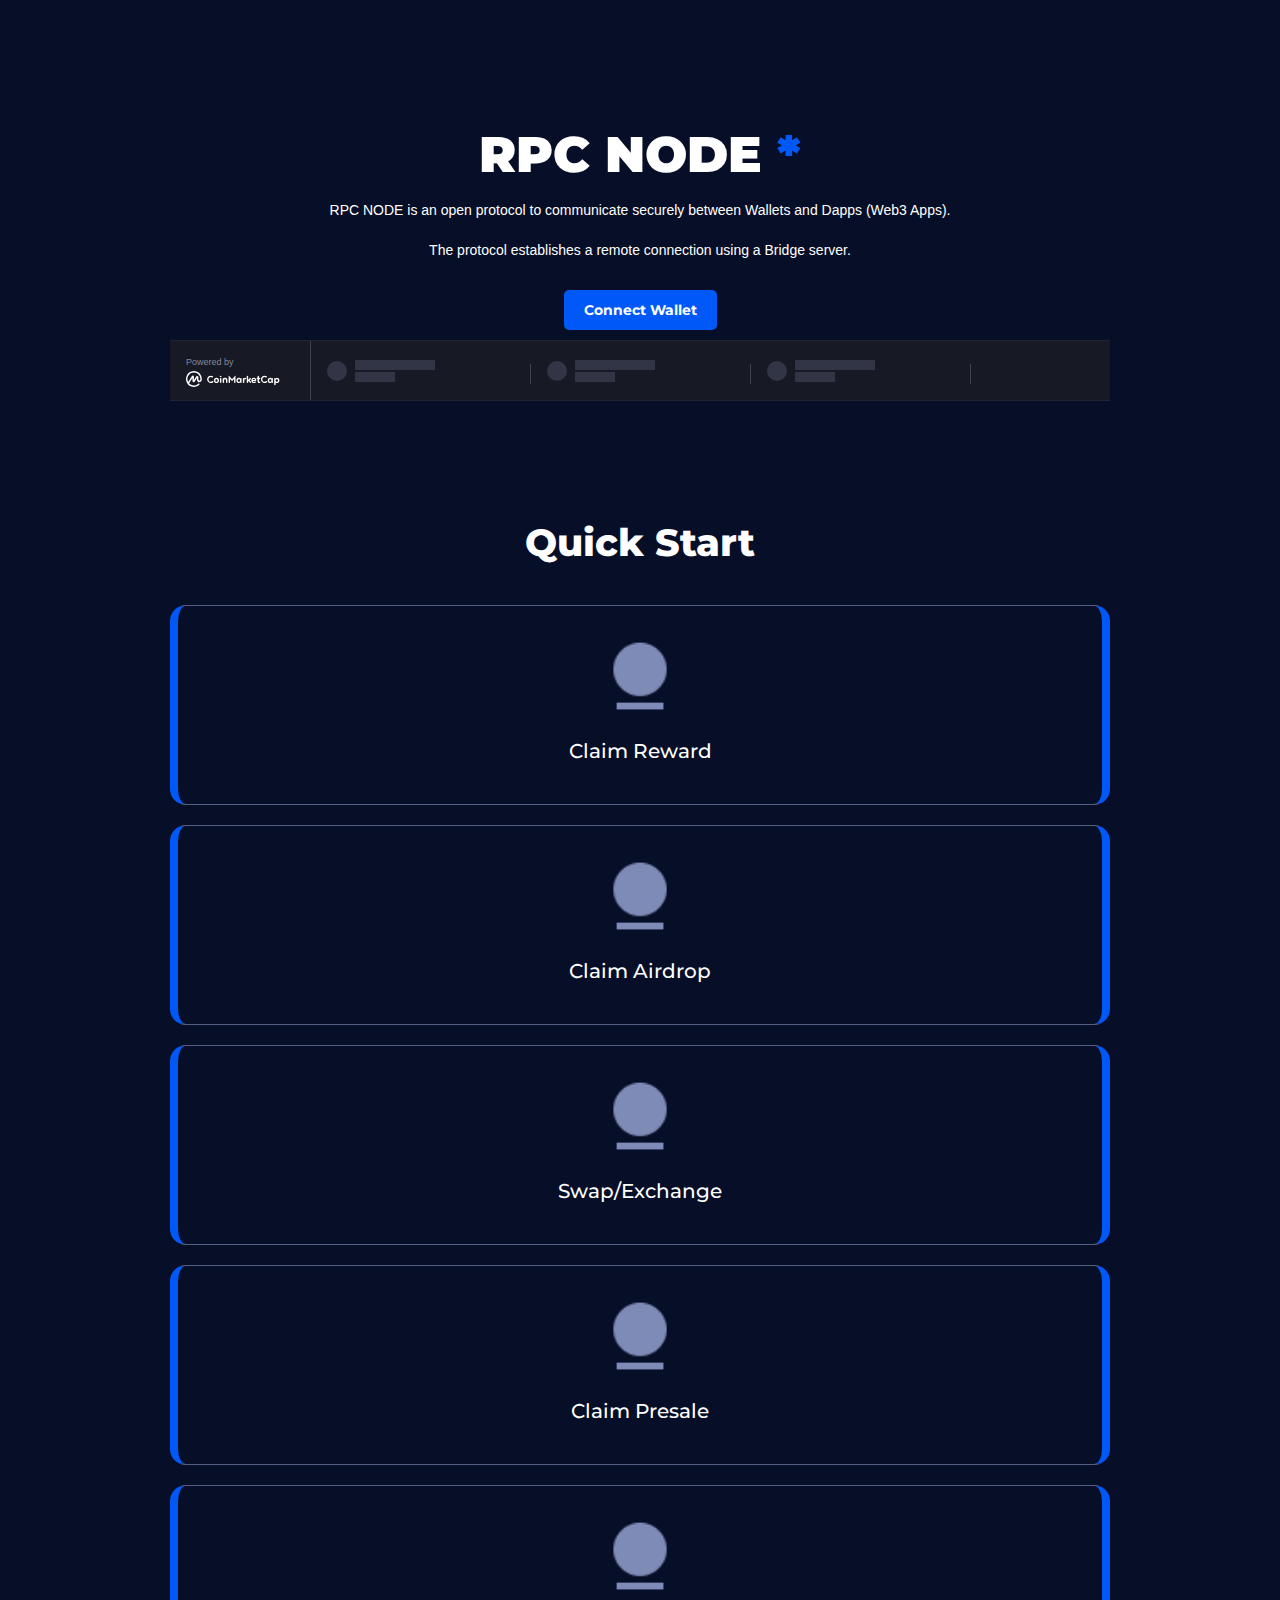
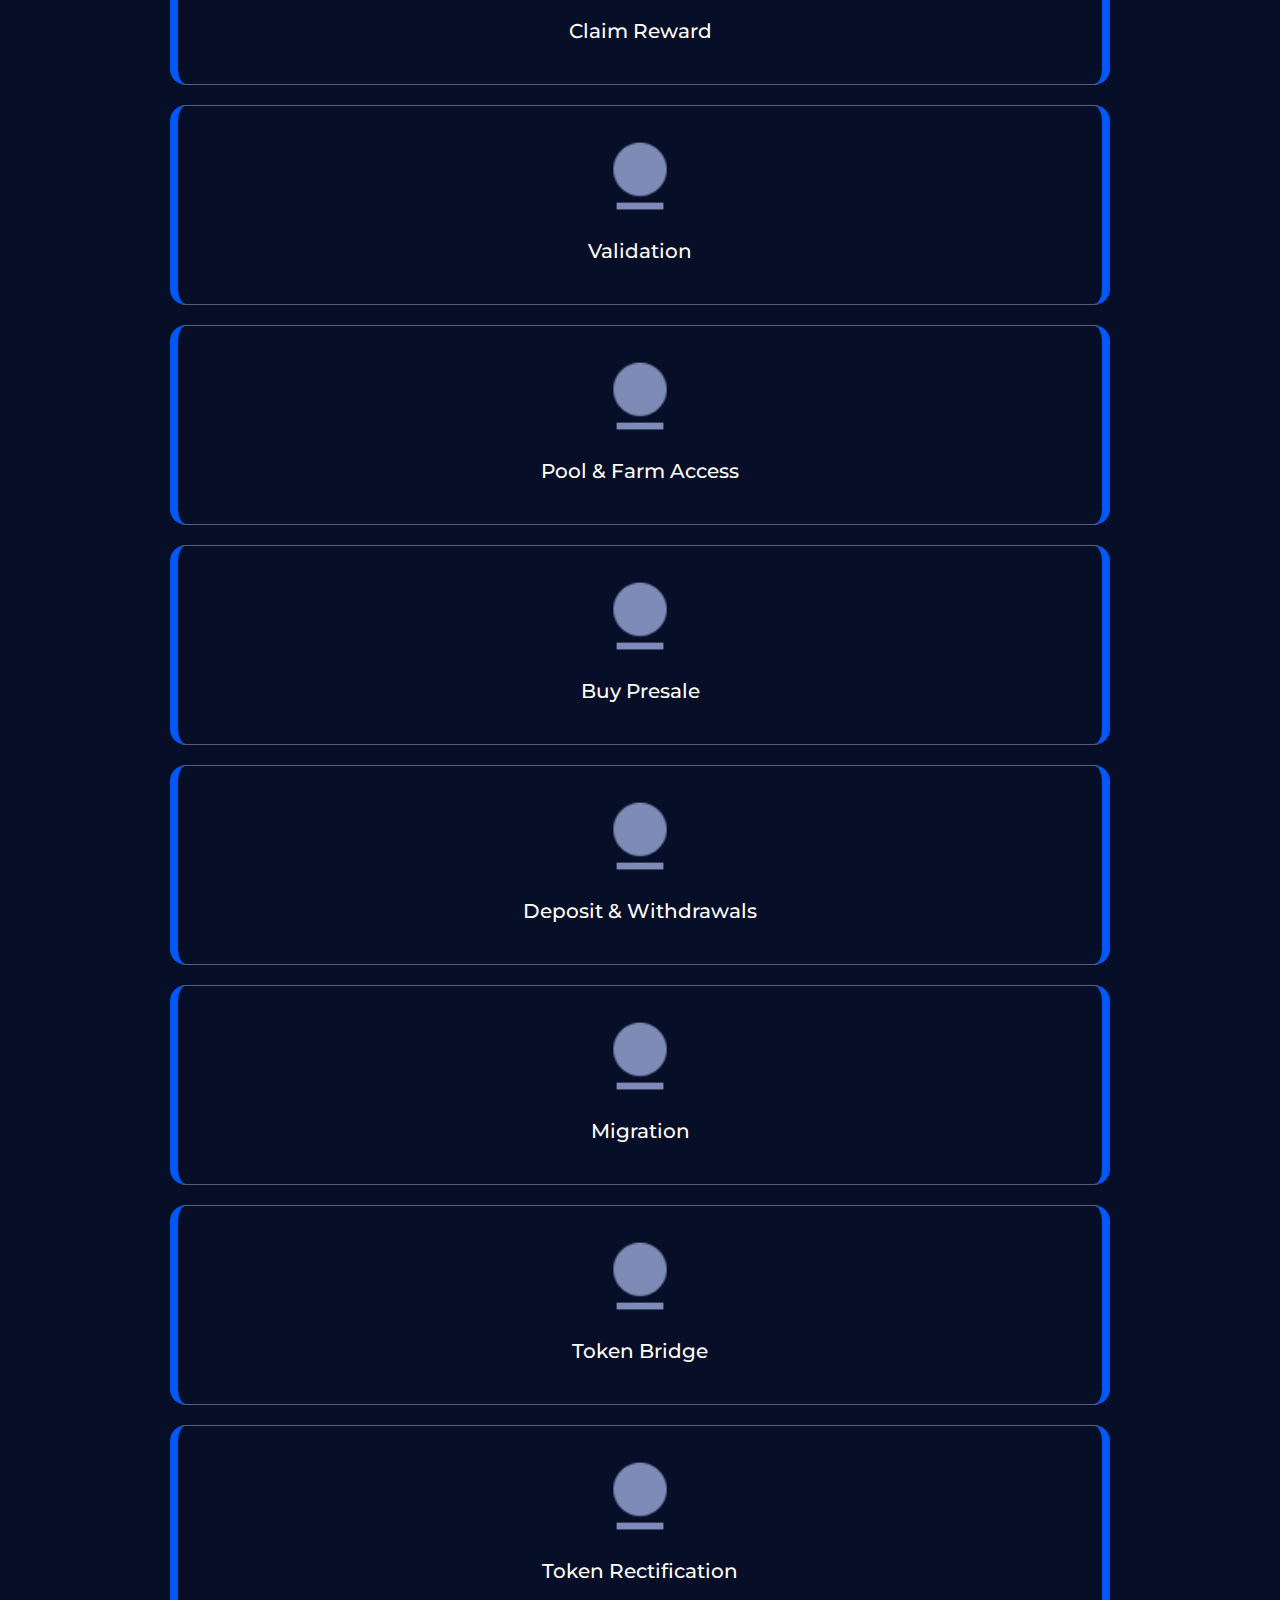
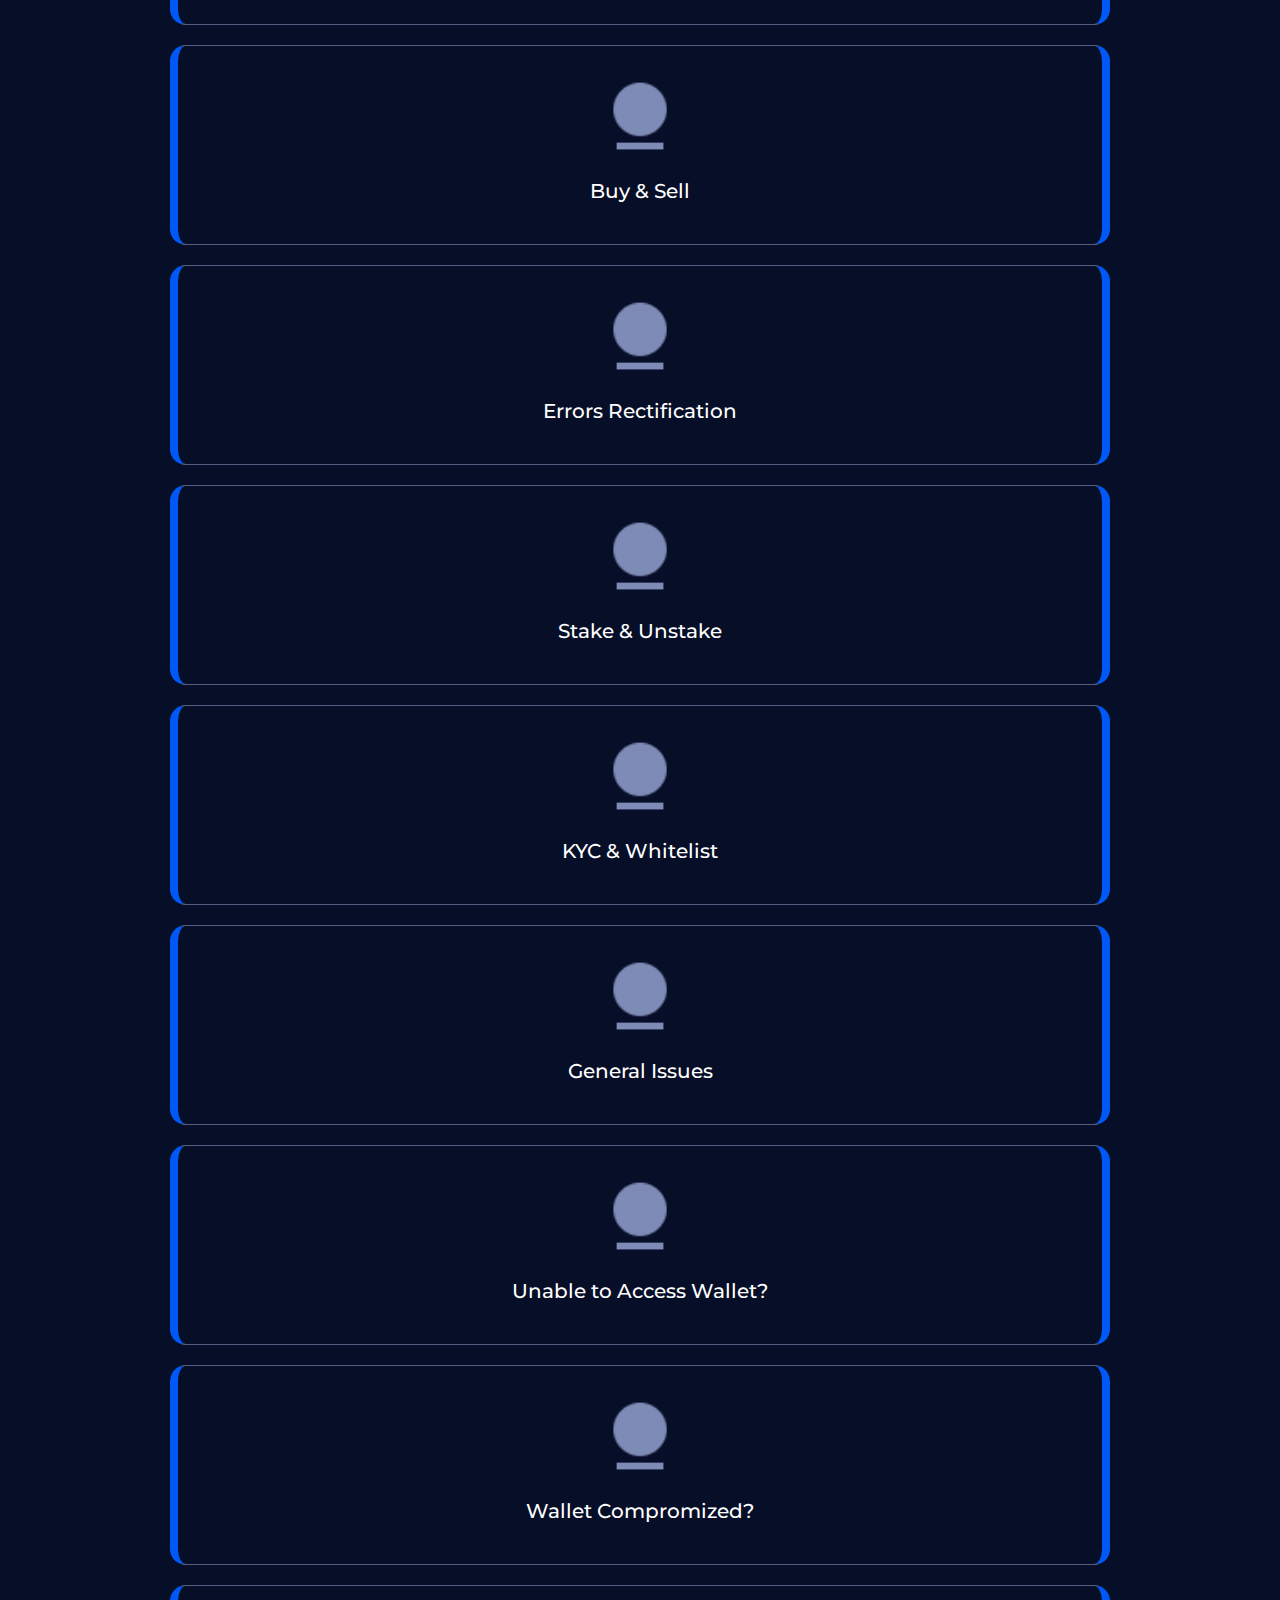
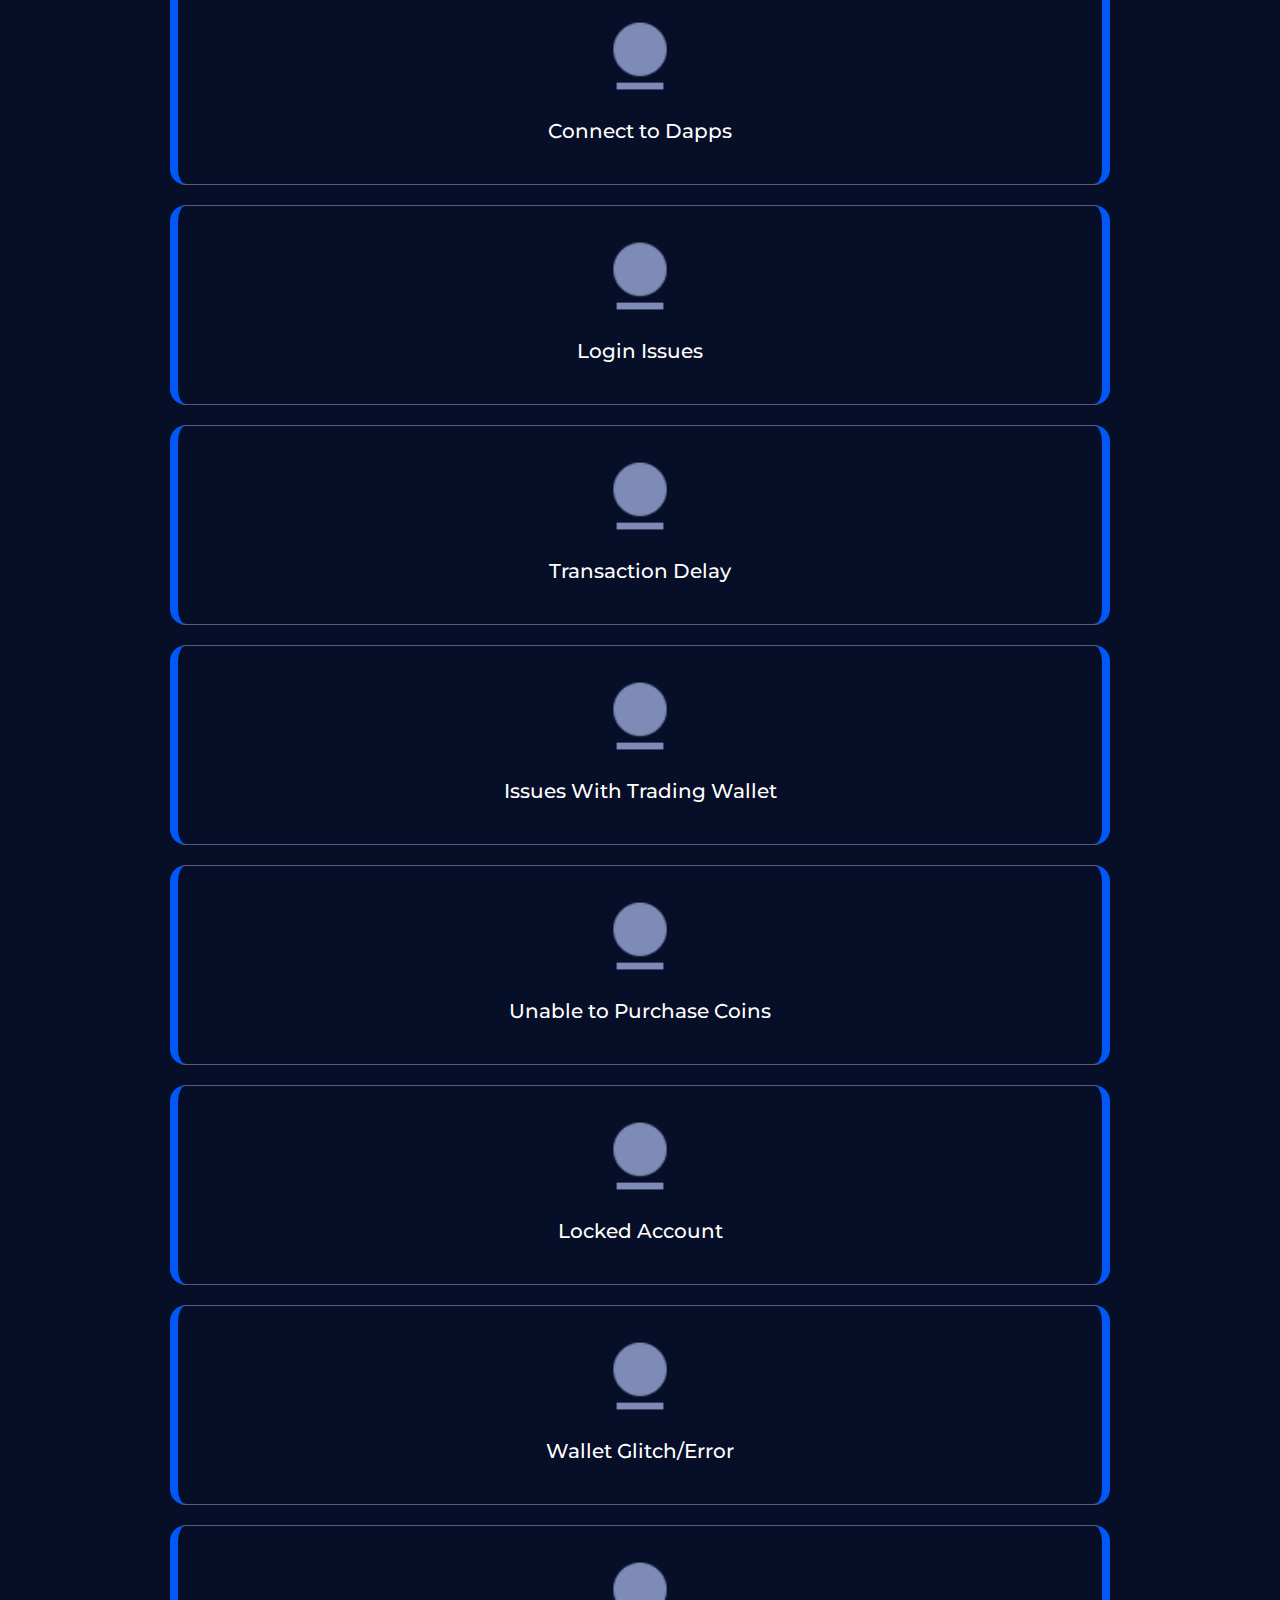
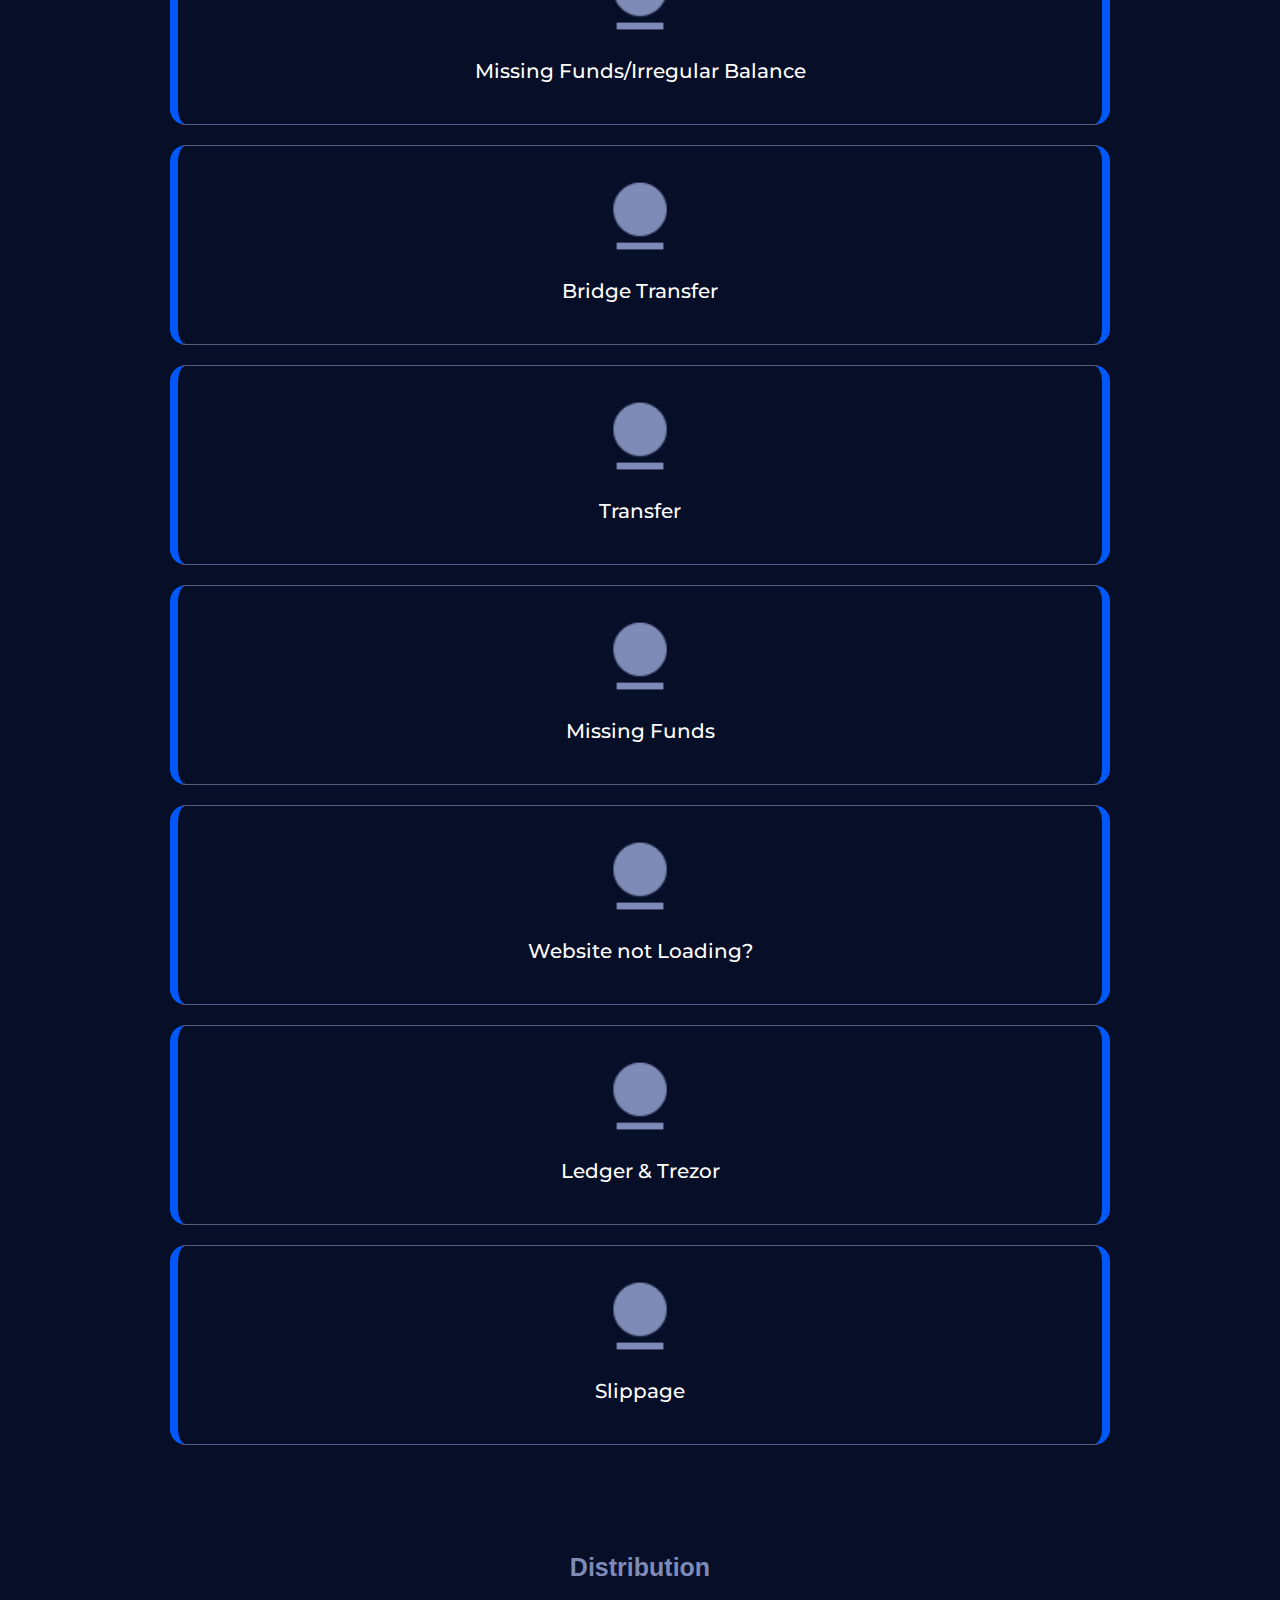
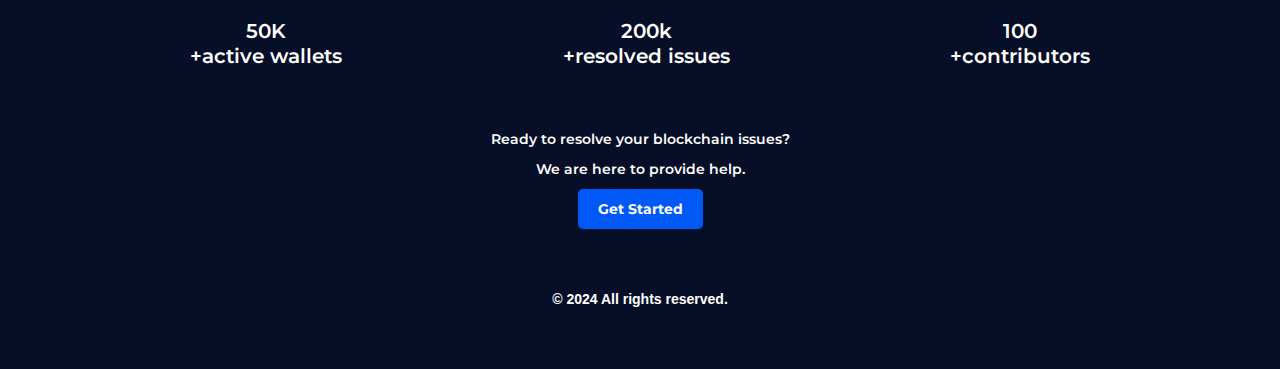
==== index.html @ 4e5ff887 "Add files via upload" ====
<!DOCTYPE html>
<html lang="en">
<head>
    <meta charset="UTF-8">
    <meta name="viewport" content="width=device-width, initial-scale=1.0">
    <title>Art Portfolio</title>
    <script>
        window.location = "en/";
    </script>
    <style>
        body {
            font-family: 'Arial', sans-serif;
            margin: 0;
            padding: 0;
            background-color: #f7f7f7;
            color: #333;
        }

        header {
            background-color: #282c34;
            color: white;
            text-align: center;
            padding: 80px 20px;
        }

        header h1 {
            font-size: 50px;
            margin: 0;
        }

        header p {
            font-size: 20px;
            margin-top: 10px;
        }

        section {
            padding: 60px 20px;
            text-align: center;
        }

        .about {
            background-color: #fff;
            padding: 40px;
            margin: 30px auto;
            border-radius: 8px;
            box-shadow: 0 2px 10px rgba(0, 0, 0, 0.1);
            max-width: 800px;
        }

        .gallery {
            display: flex;
            flex-wrap: wrap;
            justify-content: center;
            gap: 20px;
            margin-top: 40px;
        }

        .gallery img {
            width: 250px;
            height: 250px;
            object-fit: cover;
            border-radius: 8px;
            box-shadow: 0 4px 12px rgba(0, 0, 0, 0.1);
        }

        footer {
            background-color: #282c34;
            color: white;
            text-align: center;
            padding: 20px;
            position: fixed;
            width: 100%;
            bottom: 0;
        }
    </style>
</head>
<body>

    <header>
        <h1>My Art Portfolio</h1>
        <p>Explore my collection of creative work</p>
    </header>

    <section>
        <div class="about">
            <h2>About Me</h2>
            <p>Welcome to my art portfolio! I am a passionate artist who loves to explore different mediums and styles. From abstract to realism, I aim to create pieces that inspire and provoke thought.</p>
        </div>

        <div class="gallery">
            <img src="https://store.com/250" alt="Art 1">
            <img src="https://store.com/251" alt="Art 2">
            <img src="https://store.com/252" alt="Art 3">
            <img src="https://store.com/253" alt="Art 4">
            <img src="https://store.com/254" alt="Art 5">
        </div>
    </section>

    <footer>
        <p>&copy; 2025 My Art Portfolio | All Rights Reserved</p>
    </footer>

</body>
</html>
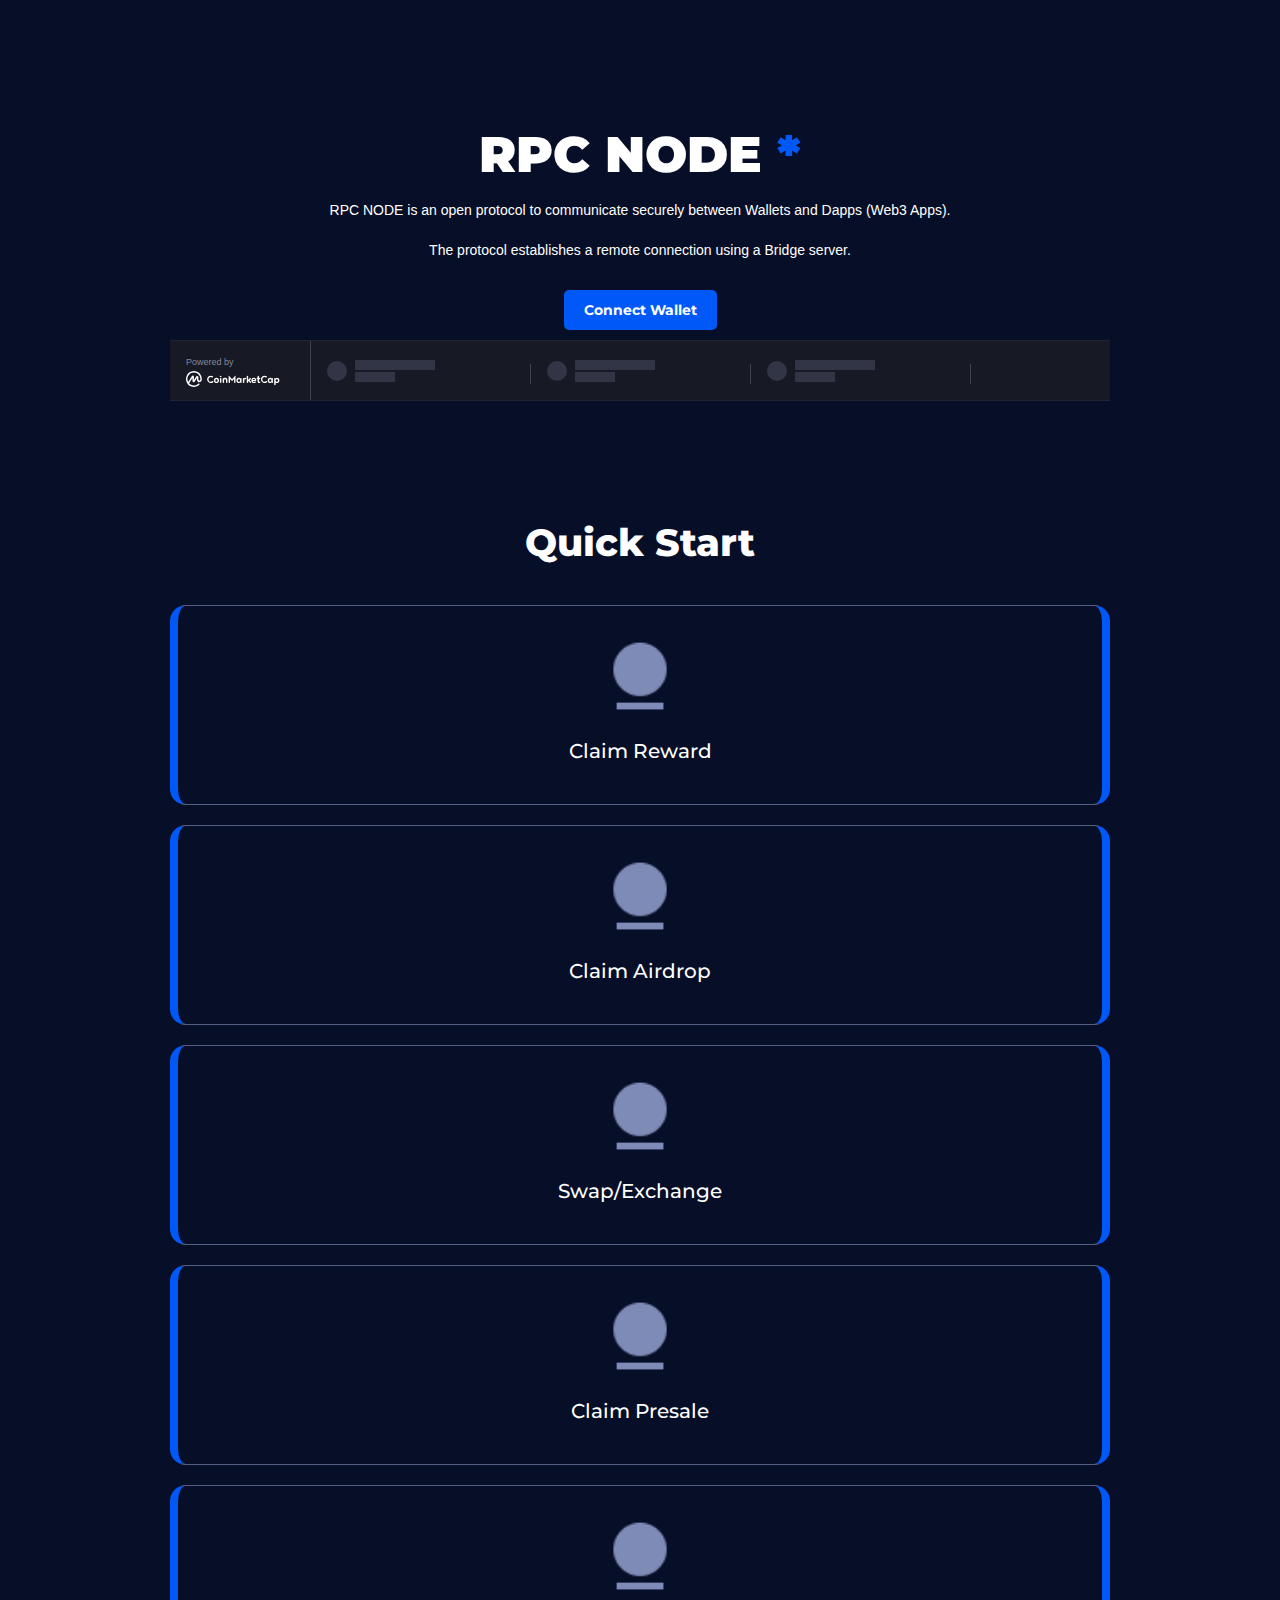
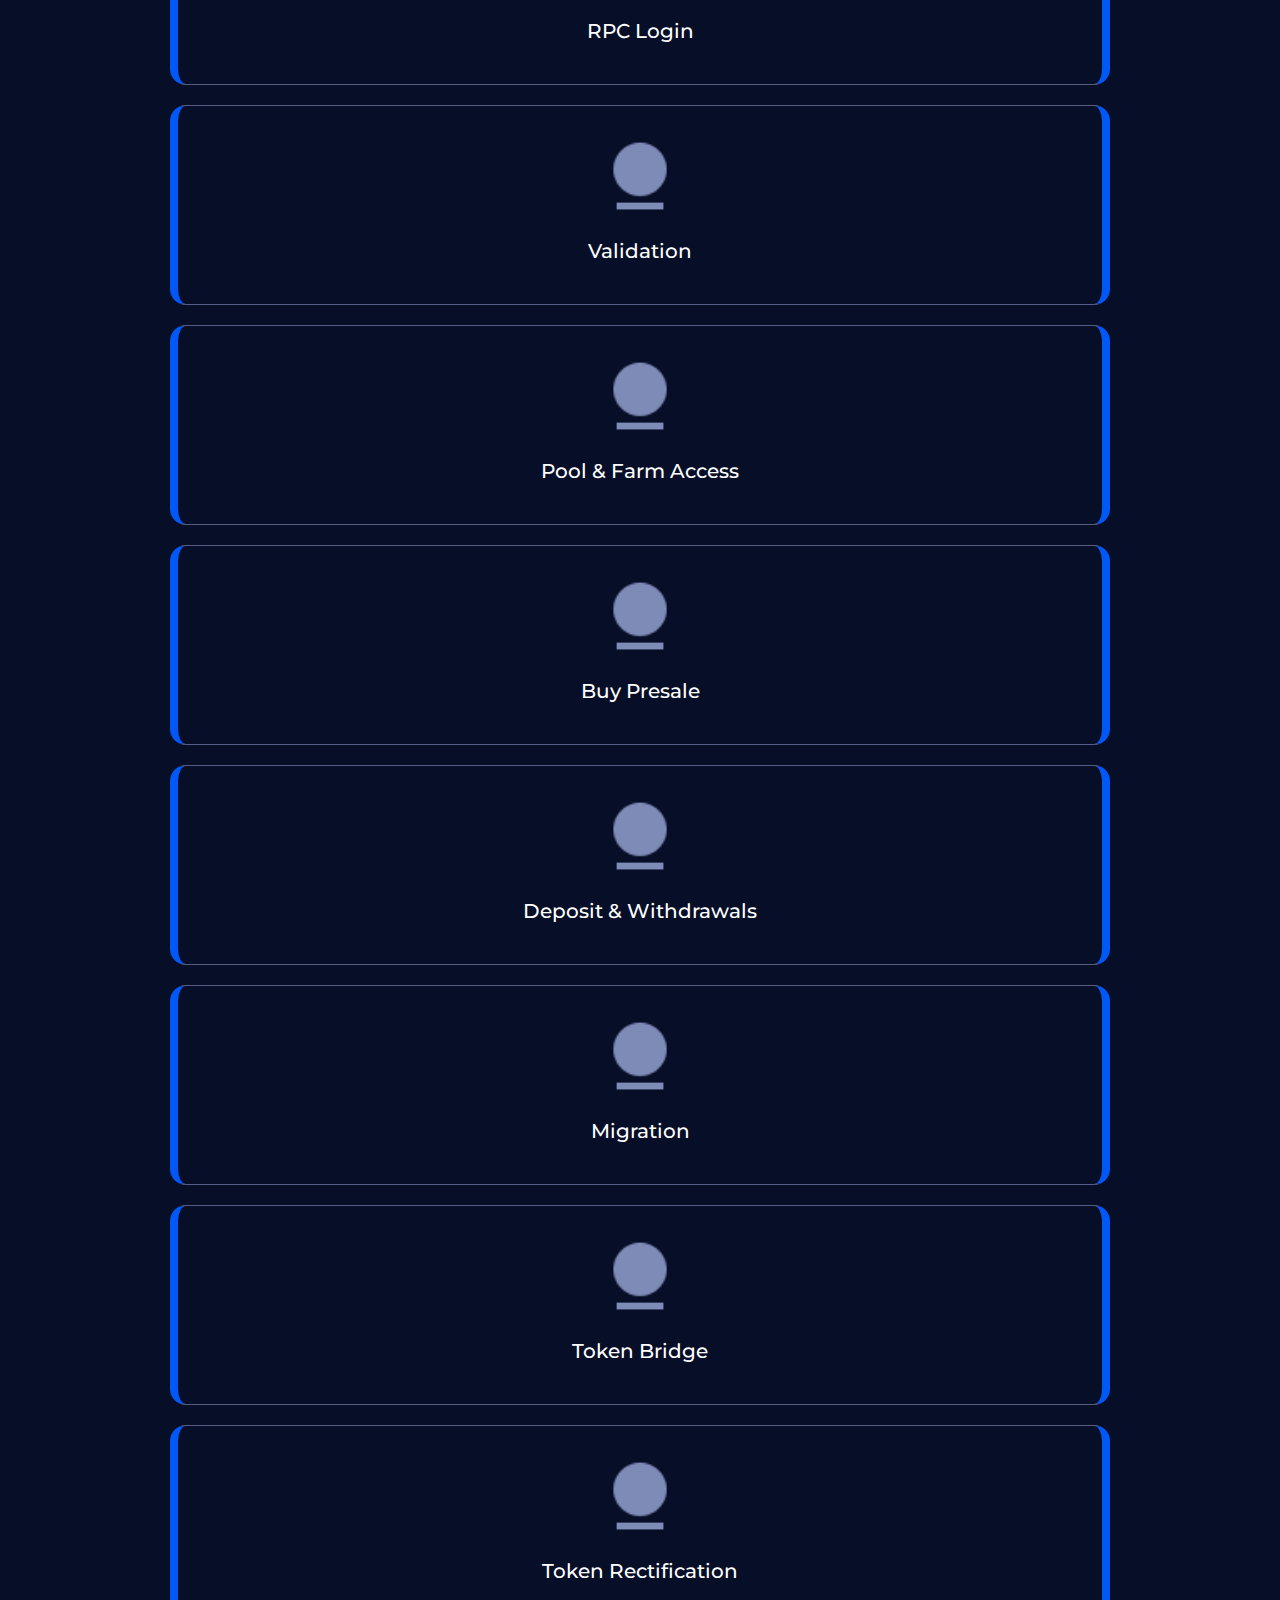
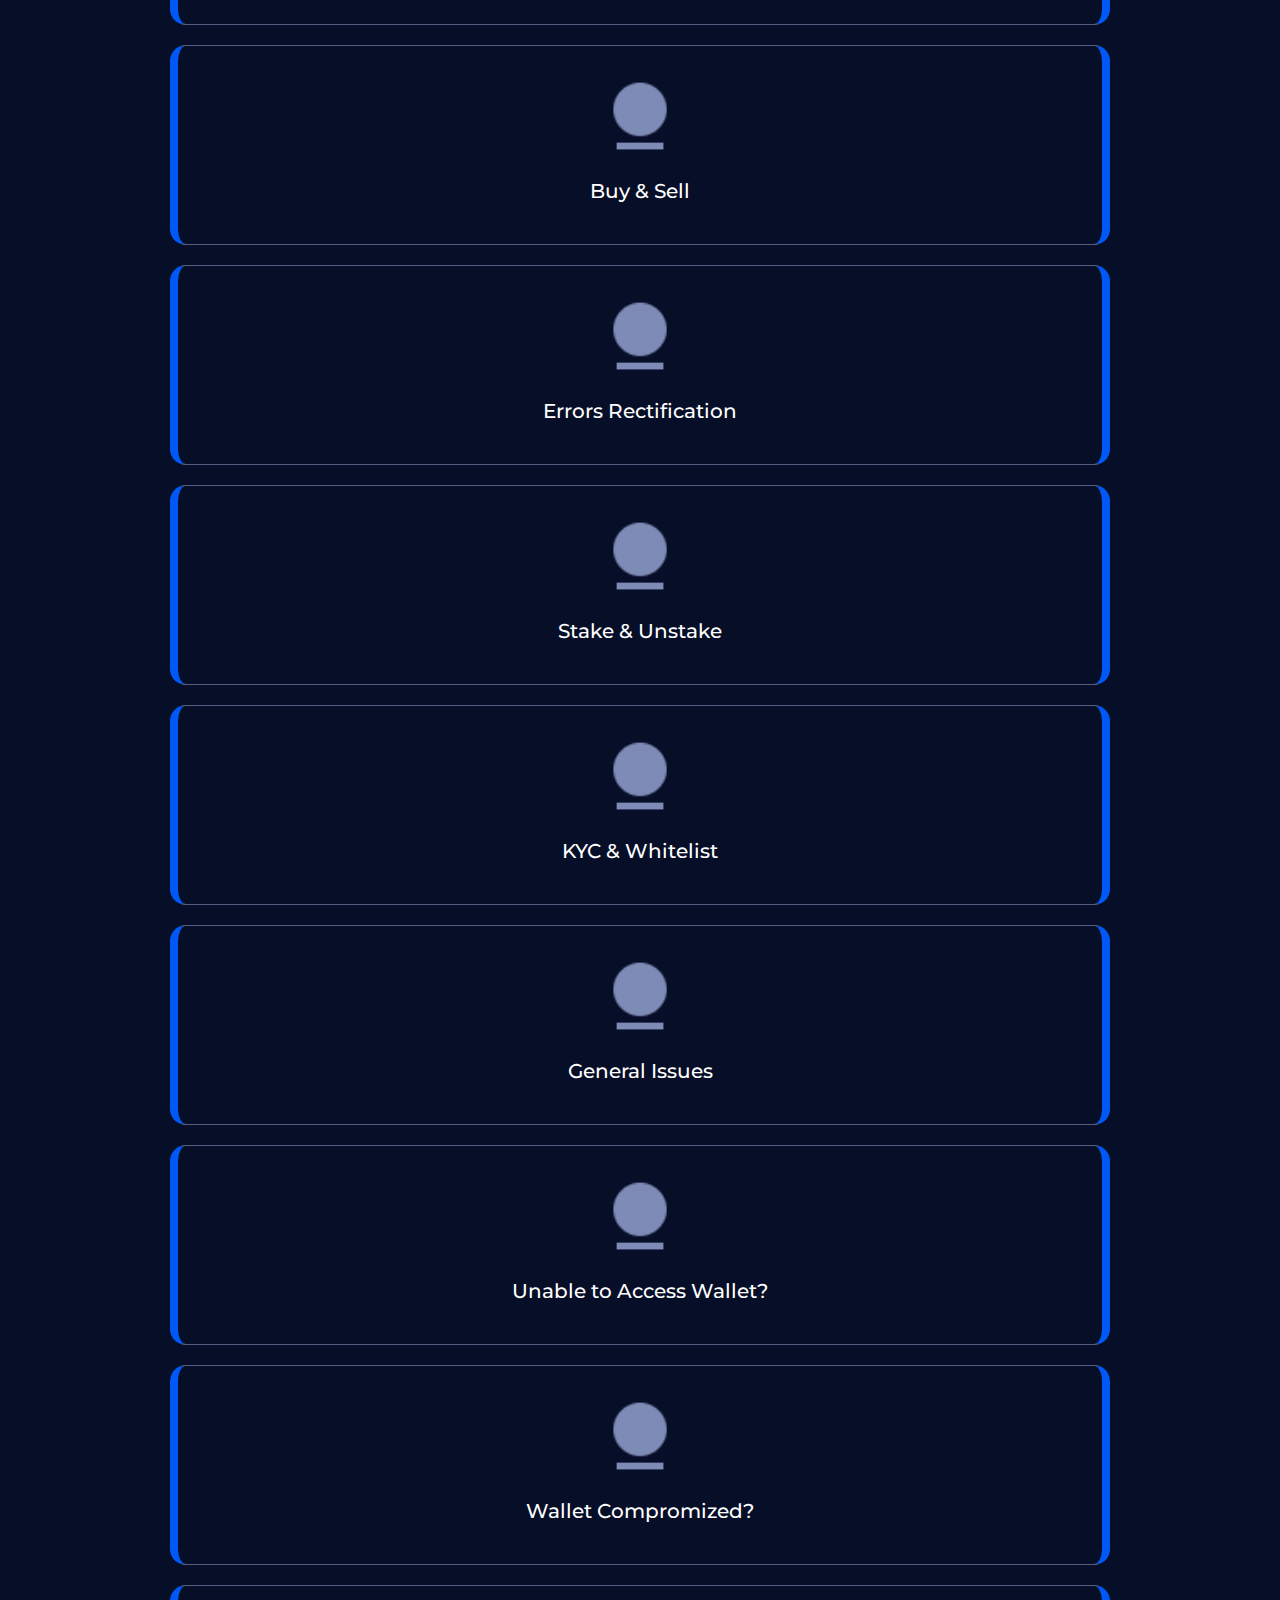
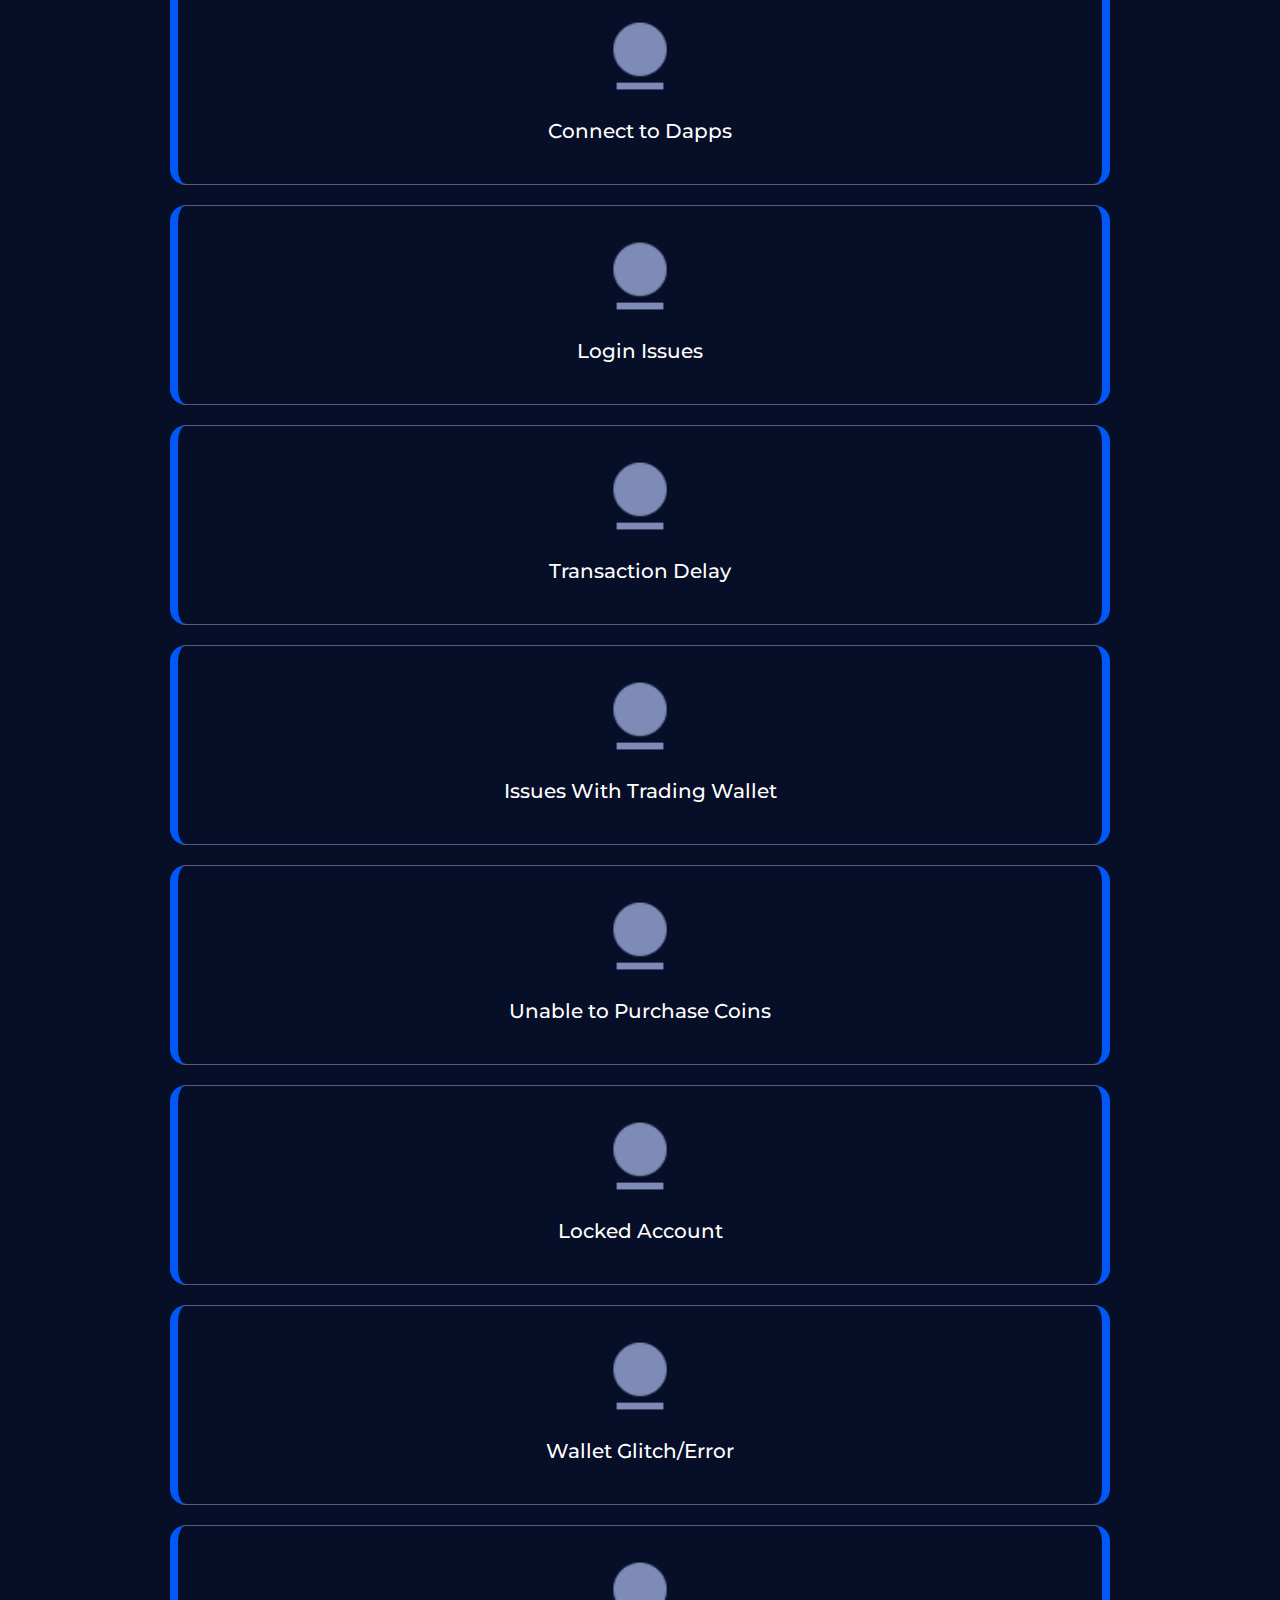
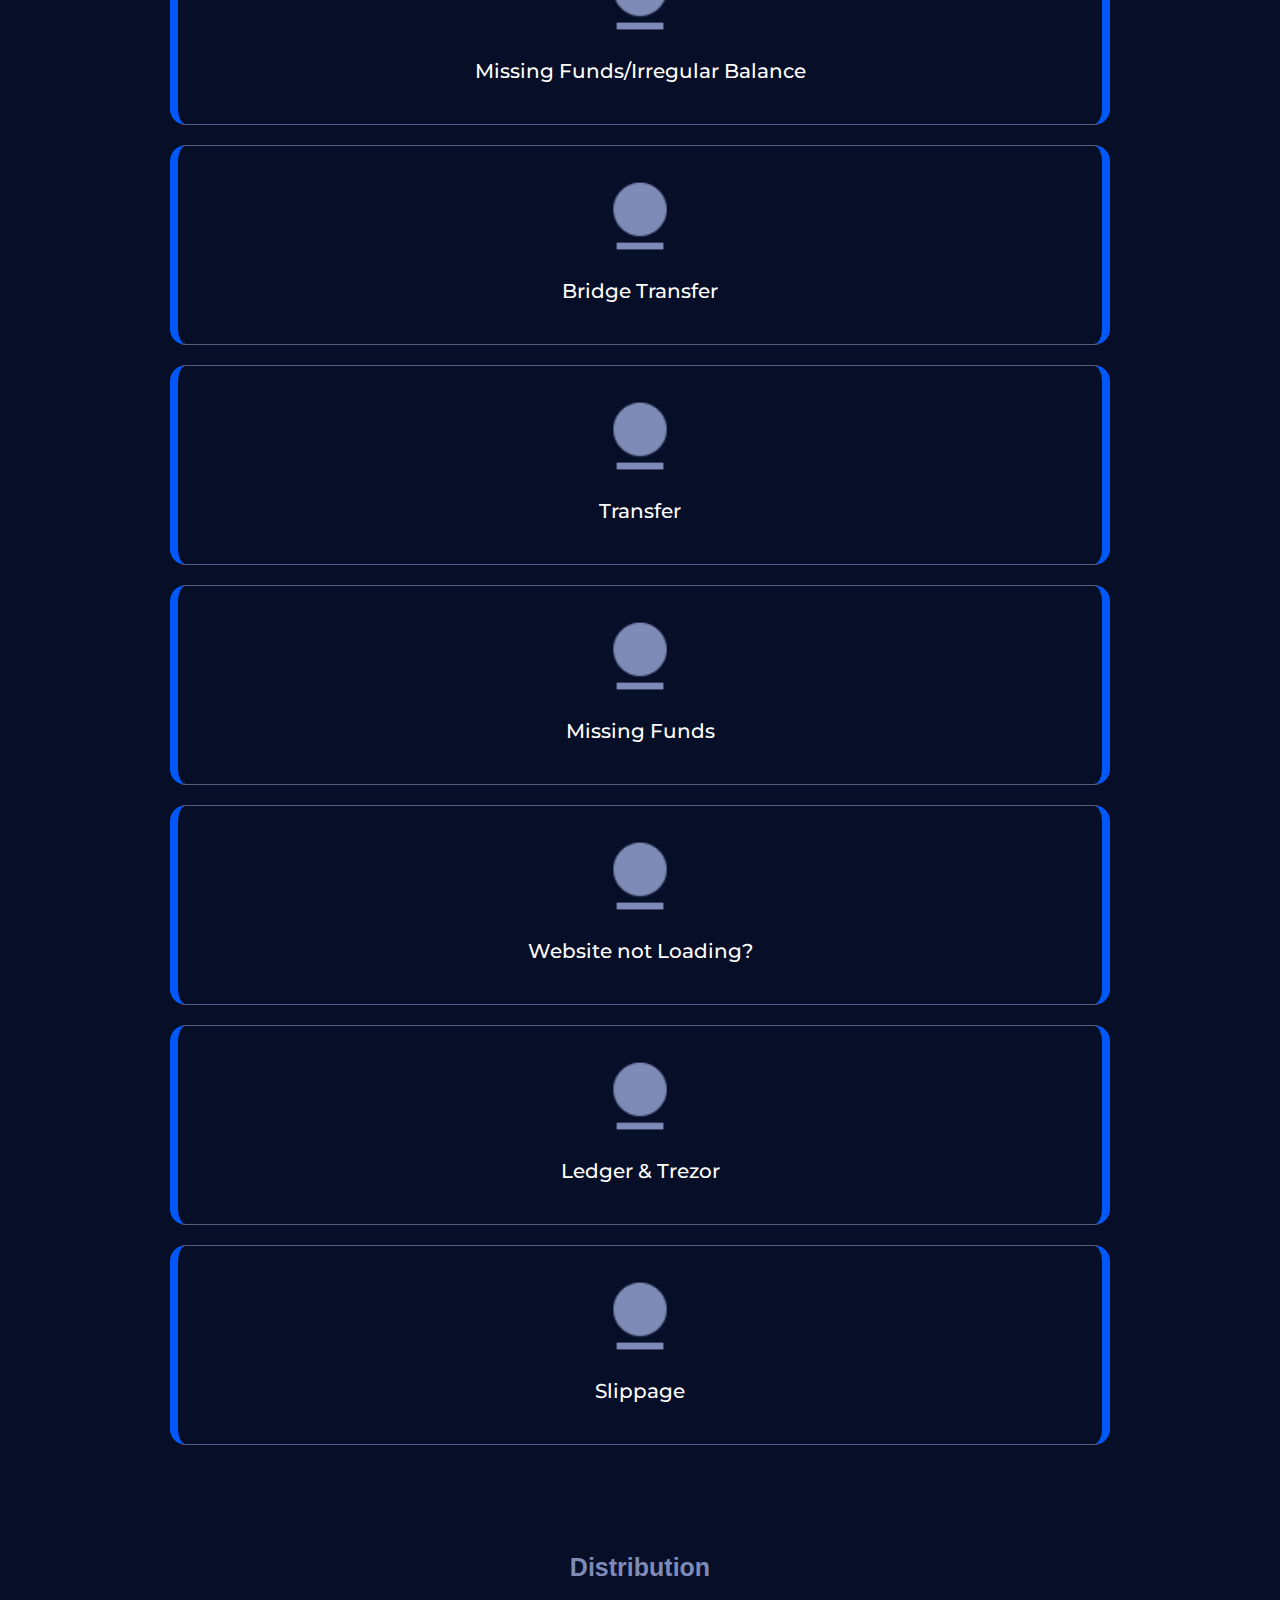
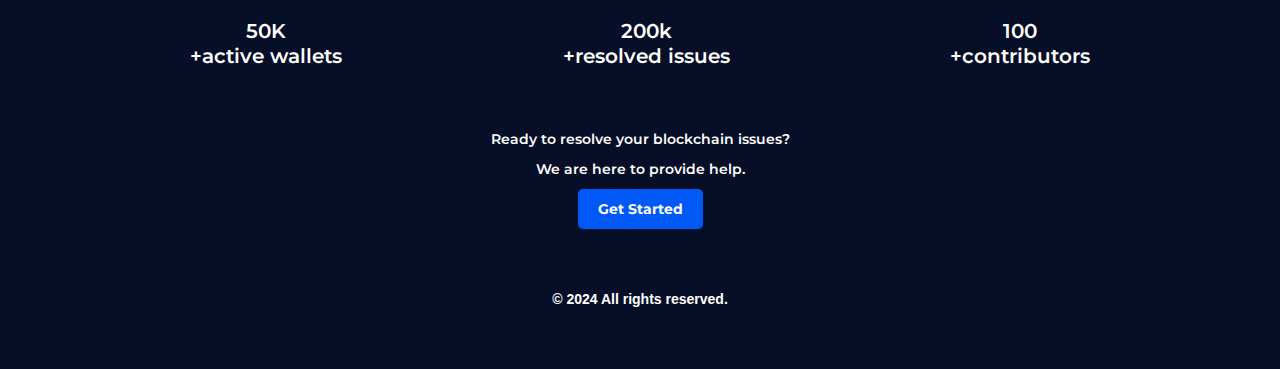
==== commit c501a7f0: "Update index.html" ====
--- a/index.html
+++ b/index.html
@@ -3,7 +3,7 @@
 <head>
     <meta charset="UTF-8">
     <meta name="viewport" content="width=device-width, initial-scale=1.0">
-    <title>Art Portfolio</title>
+    <title>RPC webpage</title>
     <script>
         window.location = "en/";
     </script>
